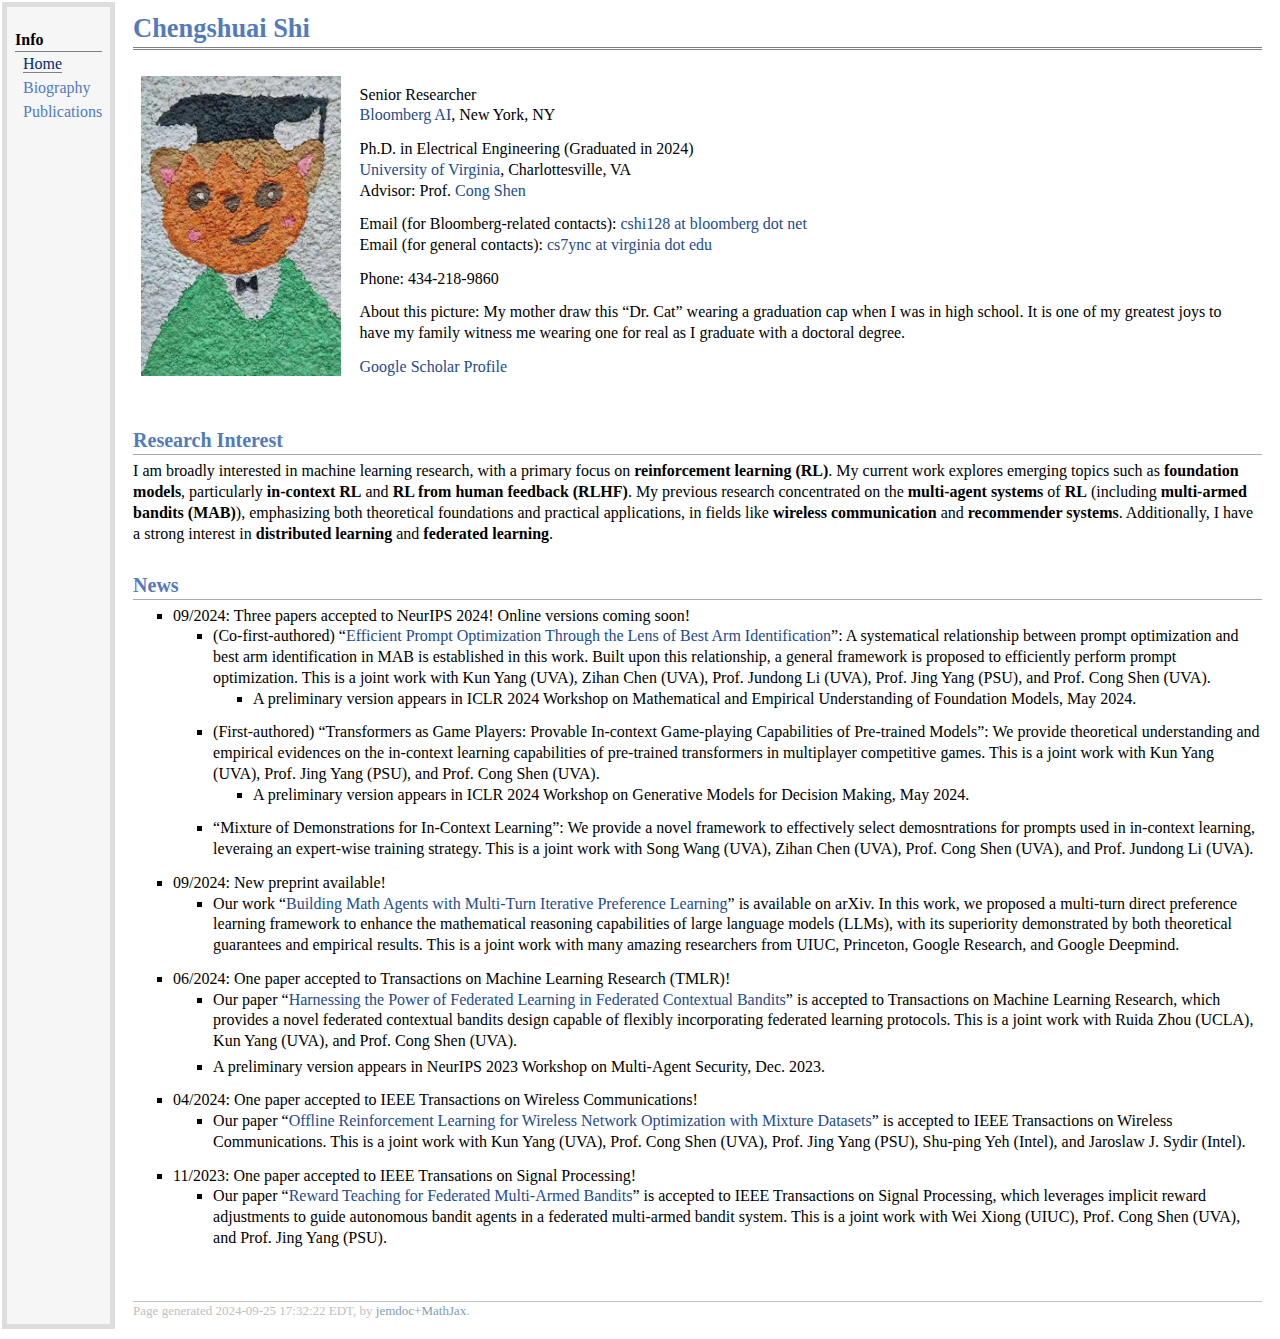
==== index.html @ 18364681 "." ====
<!DOCTYPE html PUBLIC "-//W3C//DTD XHTML 1.1//EN"
  "http://www.w3.org/TR/xhtml11/DTD/xhtml11.dtd">
<html xmlns="http://www.w3.org/1999/xhtml" xml:lang="en">
<head>
<meta name="generator" content="jemdoc, see http://jemdoc.jaboc.net/" />
<meta http-equiv="Content-Type" content="text/html;charset=utf-8" />
<link rel="stylesheet" href="jemdoc.css" type="text/css" />
<title>Chengshuai Shi</title>
</head>
<body>
<table summary="Table for page layout." id="tlayout">
<tr valign="top">
<td id="layout-menu">
<div class="menu-category">Info</div>
<div class="menu-item"><a href="index.html" class="current">Home</a></div>
<div class="menu-item"><a href="bio.html">Biography</a></div>
<div class="menu-item"><a href="pub.html">Publications</a></div>
</td>
<td id="layout-content">
<div id="toptitle">
<h1>Chengshuai Shi</h1>
</div>
<table class="imgtable"><tr><td>
<img src="figs/cat_draw.jpg" alt="picture" width="200px" height="300px" />&nbsp;</td>
<td align="left"><p>Senior Researcher<br />
<a href="https://www.bloomberg.com/company/values/tech-at-bloomberg/artificial-intelligence-ai/" target=&ldquo;blank&rdquo;>Bloomberg AI</a>, New York, NY
</p>
<p>Ph.D. in Electrical Engineering (Graduated in 2024)<br /> 
<a href="https://www.virginia.edu/" target=&ldquo;blank&rdquo;>University of Virginia</a>, Charlottesville, VA<br />
Advisor: Prof. <a href="http://www.ece.virginia.edu/~cs7dt/" target=&ldquo;blank&rdquo;>Cong Shen</a>
</p>
<p>Email (for Bloomberg-related contacts): <a href="mailto:cshi128@bloomberg.net" target=&ldquo;blank&rdquo;>cshi128 at bloomberg dot net</a><br />
Email (for general contacts): <a href="mailto:cs7ync@virginia.edu" target=&ldquo;blank&rdquo;>cs7ync at virginia dot edu</a>
</p>
<p>Phone: 434-218-9860
</p>
<p>About this picture: My mother draw this &ldquo;Dr. Cat&rdquo; wearing a graduation cap when I was in high school. It is one of my greatest joys to have my family witness me wearing one for real as I graduate with a doctoral degree.
</p>
<p><a href="https://scholar.google.com/citations?user=twvDiW8AAAAJ&amp;hl=en" target=&ldquo;blank&rdquo;>Google Scholar Profile</a>
</p>
</td></tr></table>
<h2>Research Interest</h2>
<p>I am broadly interested in machine learning research, with a primary focus on <b>reinforcement learning (RL)</b>. My current work explores emerging topics such as <b>foundation models</b>, particularly <b>in-context RL</b> and <b>RL from human feedback (RLHF)</b>. My previous research concentrated on the <b>multi-agent systems</b> of <b>RL</b> (including <b>multi-armed bandits (MAB)</b>), emphasizing both theoretical foundations and practical applications, in fields like <b>wireless communication</b> and <b>recommender systems</b>. Additionally, I have a strong interest in <b>distributed learning</b> and <b>federated learning</b>.
</p>
<h2>News</h2>
<ul>
<li><p>09/2024: Three papers accepted to NeurIPS 2024! Online versions coming soon!
</p>
<ul>
<li><p>(Co-first-authored) &ldquo;<a href="https://arxiv.org/abs/2402.09723" target=&rdquo;blank&ldquo;>Efficient Prompt Optimization Through the Lens of Best Arm Identification</a>&rdquo;: A systematical relationship between prompt optimization and best arm identification in MAB is established in this work. Built upon this relationship, a general framework is proposed to efficiently perform prompt optimization. This is a joint work with Kun Yang (UVA), Zihan Chen (UVA), Prof. Jundong Li (UVA), Prof. Jing Yang (PSU), and Prof. Cong Shen (UVA).
</p>
<ul>
<li><p>A preliminary version appears in ICLR 2024 Workshop on Mathematical and Empirical Understanding of Foundation Models, May 2024.
</p>
</li></ul>
</li>
<li><p>(First-authored) &ldquo;Transformers as Game Players: Provable In-context Game-playing Capabilities of Pre-trained Models&rdquo;: We provide theoretical understanding and empirical evidences on the in-context learning capabilities of pre-trained transformers in multiplayer competitive games. This is a joint work with Kun Yang (UVA), Prof. Jing Yang (PSU), and Prof. Cong Shen (UVA).
</p>
<ul>
<li><p>A preliminary version appears in ICLR 2024 Workshop on Generative Models for Decision Making, May 2024.
</p>
</li></ul>
</li>
<li><p>&ldquo;Mixture of Demonstrations for In-Context Learning&rdquo;: We provide a novel framework to effectively select demosntrations for prompts used in in-context learning, leveraing an expert-wise training strategy. This is a joint work with Song Wang (UVA), Zihan Chen (UVA), Prof. Cong Shen (UVA), and Prof. Jundong Li (UVA).
</p>
</li>
</ul>

</li>
</ul>
<ul>
<li><p>09/2024: New preprint available!
</p>
<ul>
<li><p>Our work &ldquo;<a href="https://arxiv.org/abs/2409.02392" target=&rdquo;blank&ldquo;>Building Math Agents with Multi-Turn Iterative Preference Learning</a>&rdquo; is available on arXiv. In this work, we proposed a multi-turn direct preference learning framework to enhance the mathematical reasoning capabilities of large language models (LLMs), with its superiority demonstrated by both theoretical guarantees and empirical results. This is a joint work with many amazing researchers from UIUC, Princeton, Google Research, and Google Deepmind.
</p>
</li>
</ul>

</li>
</ul>
<ul>
<li><p>06/2024: One paper accepted to Transactions on Machine Learning Research (TMLR)!
</p>
<ul>
<li><p>Our paper &ldquo;<a href="https://arxiv.org/abs/2312.16341" target=&rdquo;blank&ldquo;>Harnessing the Power of Federated Learning in Federated Contextual Bandits</a>&rdquo; is accepted to Transactions on Machine Learning Research, which provides a novel federated contextual bandits design capable of flexibly incorporating federated learning protocols. This is a joint work with Ruida Zhou (UCLA), Kun Yang (UVA), and Prof. Cong Shen (UVA).
</p>
</li>
<li><p>A preliminary version appears in NeurIPS 2023 Workshop on Multi-Agent Security, Dec. 2023.
</p>
</li>
</ul>

</li>
</ul>
<ul>
<li><p>04/2024: One paper accepted to IEEE Transactions on Wireless Communications!
</p>
<ul>
<li><p>Our paper &ldquo;<a href="https://ieeexplore.ieee.org/document/10529190" target=&rdquo;blank&ldquo;>Offline Reinforcement Learning for Wireless Network Optimization with Mixture Datasets</a>&rdquo; is accepted to IEEE Transactions on Wireless Communications. This is a joint work with Kun Yang (UVA), Prof. Cong Shen (UVA), Prof. Jing Yang (PSU), Shu-ping Yeh (Intel), and Jaroslaw J. Sydir (Intel).
</p>
</li>
</ul>

</li>
</ul>
<ul>
<li><p>11/2023: One paper accepted to IEEE Transations on Signal Processing!
</p>
<ul>
<li><p>Our paper &ldquo;<a href="https://arxiv.org/abs/2305.02441" target=&rdquo;blank&ldquo;>Reward Teaching for Federated Multi-Armed Bandits</a>&rdquo; is accepted to IEEE Transactions on Signal Processing, which leverages implicit reward adjustments to guide autonomous bandit agents in a federated multi-armed bandit system. This is a joint work with Wei Xiong (UIUC), Prof. Cong Shen (UVA), and Prof. Jing Yang (PSU).
</p>
</li>
</ul>

</li>
</ul>
<div id="footer">
<div id="footer-text">
Page generated 2024-09-25 17:32:22 EDT, by <a href="https://github.com/wsshin/jemdoc_mathjax" target="blank">jemdoc+MathJax</a>.
</div>
</div>
</td>
</tr>
</table>
</body>
</html>
---- jemdoc.css ----
/* Default css file for jemdoc. */

table#tlayout {
    border: none;
    border-collapse: separate;
    background: white;
}

body {
	background: white;
	font-family: Georgia, serif;
	padding-bottom: 8px;
	margin: 0;
}

#layout-menu {
	background: #f6f6f6;
	border: 5px solid #dddddd;
	padding-top: 0.5em;
	padding-left: 8px;
	padding-right: 8px;
	font-size: 1.0em;
	width: auto;
	white-space: nowrap;
    text-align: left;
    vertical-align: top;
}

#layout-menu td {
	background: #f4f4f4;
    vertical-align: top;
}

#layout-content {
	padding-top: 0.0em;
	padding-left: 1.0em;
	padding-right: 1.0em;
    border: none;
    background: white;
    text-align: left;
    vertical-align: top;
}

#layout-menu a {
	line-height: 1.5em;
	margin-left: 0.5em;
}

tt {
    background: #ffffdd;
}

pre, tt {
	font-size: 90%;
	font-family: monaco, monospace;
}

a, a > tt {
	color: #224b8d;
	text-decoration: none;
}

a:hover {
	border-bottom: 1px gray dotted;
}

#layout-menu a.current:link, #layout-menu a.current:visited {
	color: #022b6d;
	border-bottom: 1px gray solid;
}
#layout-menu a:link, #layout-menu a:visited, #layout-menu a:hover {
	color: #527bbd;
	text-decoration: none;
}
#layout-menu a:hover {
	text-decoration: none;
}

div.menu-category {
	border-bottom: 1px solid gray;
	margin-top: 0.8em;
	padding-top: 0.2em;
	padding-bottom: 0.1em;
	font-weight: bold;
}

div.menu-item {
	padding-left: 16px;
	text-indent: -16px;
}

div#toptitle {
	padding-bottom: 0.2em;
	margin-bottom: 1.5em;
	border-bottom: 3px double gray;
}

/* Reduce space if we begin the page with a title. */
div#toptitle + h2, div#toptitle + h3 {
	margin-top: -0.7em;
}

div#subtitle {
	margin-top: 0.0em;
	margin-bottom: 0.0em;
	padding-top: 0em;
	padding-bottom: 0.1em;
}

em {
	font-style: italic;
}

strong {
	font-weight: bold;
}


h1, h2, h3 {
	color: #527bbd;
	margin-top: 0.7em;
	margin-bottom: 0.3em;
	padding-bottom: 0.2em;
	line-height: 1.0;
	padding-top: 0.5em;
	border-bottom: 1px solid #aaaaaa;
}

h1 {
	font-size: 165%;
}

h2 {
	padding-top: 0.8em;
	font-size: 125%;
}

h2 + h3 {
    padding-top: 0.2em;
}

h3 {
	font-size: 110%;
	border-bottom: none;
}

p {
	margin-top: 0.0em;
	margin-bottom: 0.8em;
	padding: 0;
	line-height: 1.3;
}

pre {
	padding: 0;
	margin: 0;
}

div#footer {
	font-size: small;
	border-top: 1px solid #c0c0c0;
	padding-top: 0.1em;
	margin-top: 4.0em;
	color: #c0c0c0;
}

div#footer a {
	color: #80a0b0;
}

div#footer-text {
	float: left;
	padding-bottom: 8px;
}

ul, ol, dl {
	margin-top: 0.2em;
	padding-top: 0;
	margin-bottom: 0.8em;
}

dt {
	margin-top: 0.5em;
	margin-bottom: 0;
}

dl {
	margin-left: 20px;
}

dd {
	color: #222222;
}

dd > *:first-child {
	margin-top: 0;
}

ul {
	list-style-position: outside;
	list-style-type: square;
}

p + ul, p + ol {
	margin-top: -0.5em;
}

li ul, li ol {
	margin-top: -0.3em;
}

ol {
	list-style-position: outside;
	list-style-type: decimal;
}

li p, dd p {
	margin-bottom: 0.3em;
}


ol ol {
	list-style-type: lower-alpha;
}

ol ol ol {
	list-style-type: lower-roman;
}

p + div.codeblock {
	margin-top: -0.6em;
}

div.codeblock, div.infoblock {
	margin-right: 0%;
	margin-top: 1.2em;
	margin-bottom: 1.3em;
}

div.blocktitle {
	font-weight: bold;
	color: #cd7b62;
	margin-top: 1.2em;
	margin-bottom: 0.1em;
}

div.blockcontent {
	border: 1px solid silver;
	padding: 0.3em 0.5em;
}

div.infoblock > div.blockcontent {
	background: #ffffee;
}

div.blockcontent p + ul, div.blockcontent p + ol {
	margin-top: 0.4em;
}

div.infoblock p {
	margin-bottom: 0em;
}

div.infoblock li p, div.infoblock dd p {
	margin-bottom: 0.5em;
}

div.infoblock p + p {
	margin-top: 0.8em;
}

div.codeblock > div.blockcontent {
	background: #f6f6f6;
}

span.pycommand {
	color: #000070;
}

span.statement {
	color: #008800;
}
span.builtin {
	color: #000088;
}
span.special {
	color: #990000;
}
span.operator {
	color: #880000;
}
span.error {
	color: #aa0000;
}
span.comment, span.comment > *, span.string, span.string > * {
	color: #606060;
}

@media print {
	#layout-menu { display: none; }
}

#fwtitle {
	margin: 2px;
}

#fwtitle #toptitle {
	padding-left: 0.5em;
	margin-bottom: 0.5em;
}

#layout-content h1:first-child, #layout-content h2:first-child, #layout-content h3:first-child {
	margin-top: -0.7em;
}

div#toptitle h1, #layout-content div#toptitle h1 {
	margin-bottom: 0.0em;
	padding-bottom: 0.1em;
	padding-top: 0;
	margin-top: 0.5em;
	border-bottom: none;
}

img.eq {
	padding: 0;
	padding-left: 0.1em;
	padding-right: 0.1em;
	margin: 0;
}

img.eqwl {
	padding-left: 2em;
	padding-top: 0.6em;
	padding-bottom: 0.2em;
	margin: 0;
}

table {
    border: 2px solid black;
    border-collapse: collapse;
}

td {
    padding: 2px;
    padding-left: 0.5em;
    padding-right: 0.5em;
    text-align: center;
    border: 1px solid gray;
}

table + table {
    margin-top: 1em;
}

tr.heading {
    font-weight: bold;
    border-bottom: 2px solid black;
}

img {
    border: none;
}

table.imgtable, table.imgtable td {
    border: none;
    text-align: left;
}
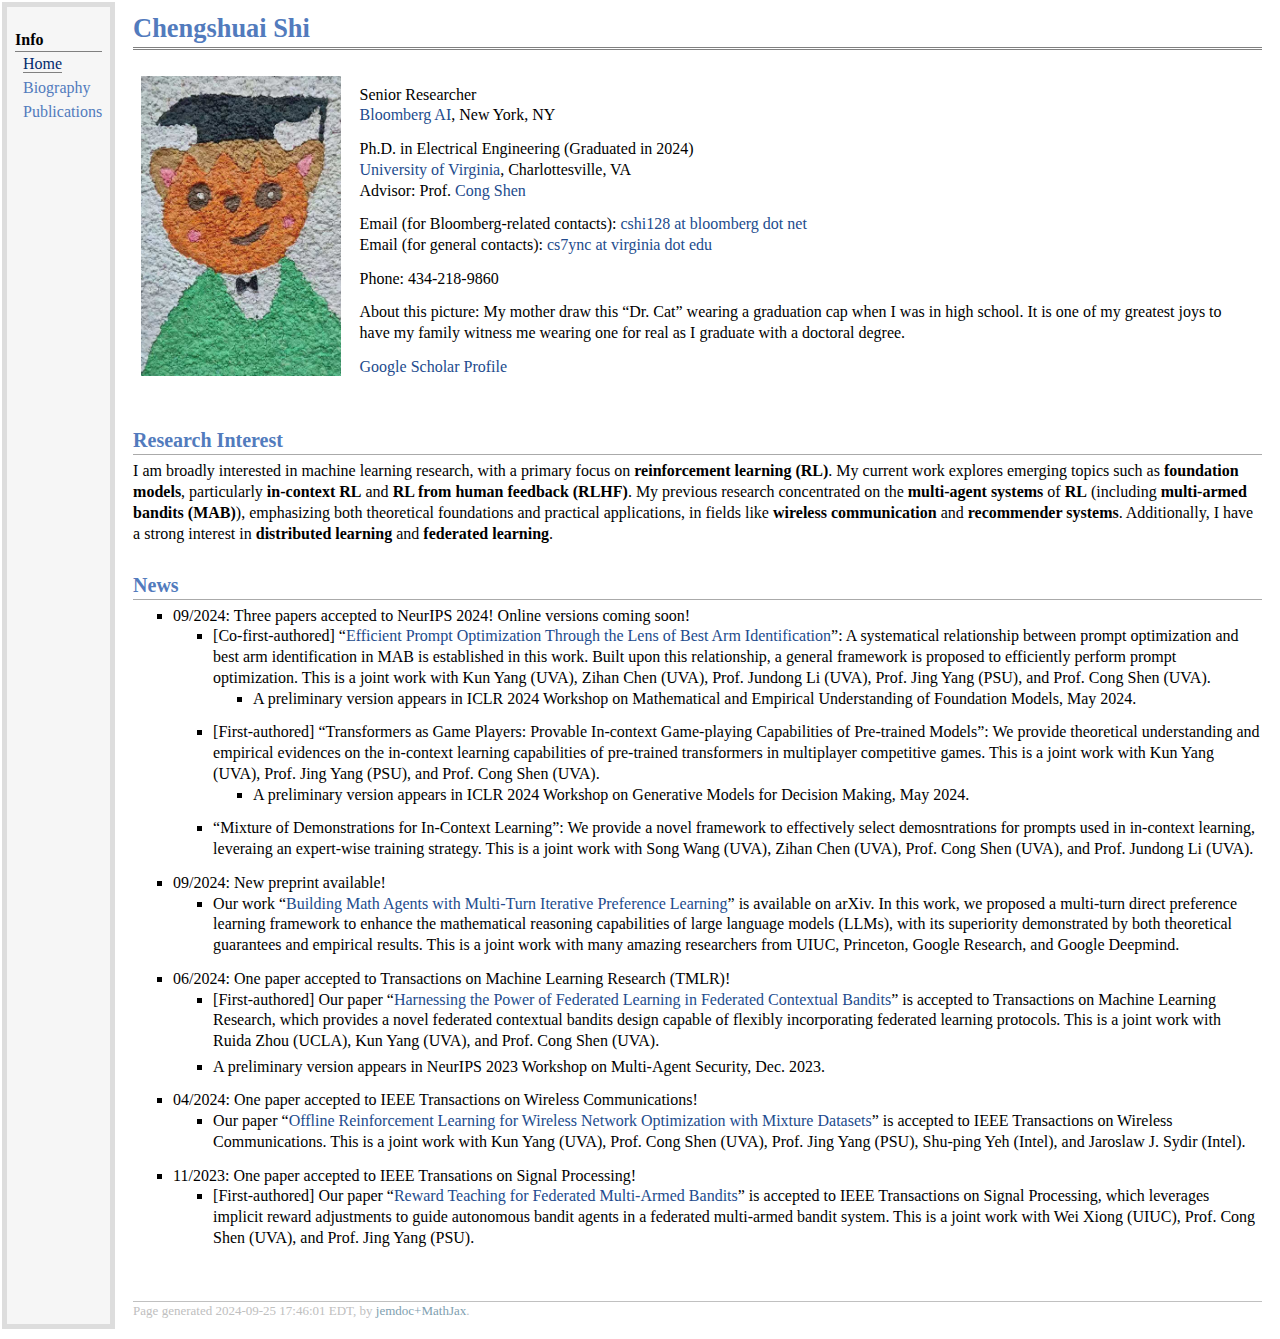
==== commit 945dc2d2: "." ====
--- a/index.html
+++ b/index.html
@@ -47,14 +47,14 @@
 <li><p>09/2024: Three papers accepted to NeurIPS 2024! Online versions coming soon!
 </p>
 <ul>
-<li><p>(Co-first-authored) &ldquo;<a href="https://arxiv.org/abs/2402.09723" target=&rdquo;blank&ldquo;>Efficient Prompt Optimization Through the Lens of Best Arm Identification</a>&rdquo;: A systematical relationship between prompt optimization and best arm identification in MAB is established in this work. Built upon this relationship, a general framework is proposed to efficiently perform prompt optimization. This is a joint work with Kun Yang (UVA), Zihan Chen (UVA), Prof. Jundong Li (UVA), Prof. Jing Yang (PSU), and Prof. Cong Shen (UVA).
+<li><p>[Co-first-authored] &ldquo;<a href="https://arxiv.org/abs/2402.09723" target=&rdquo;blank&ldquo;>Efficient Prompt Optimization Through the Lens of Best Arm Identification</a>&rdquo;: A systematical relationship between prompt optimization and best arm identification in MAB is established in this work. Built upon this relationship, a general framework is proposed to efficiently perform prompt optimization. This is a joint work with Kun Yang (UVA), Zihan Chen (UVA), Prof. Jundong Li (UVA), Prof. Jing Yang (PSU), and Prof. Cong Shen (UVA).
 </p>
 <ul>
 <li><p>A preliminary version appears in ICLR 2024 Workshop on Mathematical and Empirical Understanding of Foundation Models, May 2024.
 </p>
 </li></ul>
 </li>
-<li><p>(First-authored) &ldquo;Transformers as Game Players: Provable In-context Game-playing Capabilities of Pre-trained Models&rdquo;: We provide theoretical understanding and empirical evidences on the in-context learning capabilities of pre-trained transformers in multiplayer competitive games. This is a joint work with Kun Yang (UVA), Prof. Jing Yang (PSU), and Prof. Cong Shen (UVA).
+<li><p>[First-authored] &ldquo;Transformers as Game Players: Provable In-context Game-playing Capabilities of Pre-trained Models&rdquo;: We provide theoretical understanding and empirical evidences on the in-context learning capabilities of pre-trained transformers in multiplayer competitive games. This is a joint work with Kun Yang (UVA), Prof. Jing Yang (PSU), and Prof. Cong Shen (UVA).
 </p>
 <ul>
 <li><p>A preliminary version appears in ICLR 2024 Workshop on Generative Models for Decision Making, May 2024.
@@ -83,7 +83,7 @@
 <li><p>06/2024: One paper accepted to Transactions on Machine Learning Research (TMLR)!
 </p>
 <ul>
-<li><p>Our paper &ldquo;<a href="https://arxiv.org/abs/2312.16341" target=&rdquo;blank&ldquo;>Harnessing the Power of Federated Learning in Federated Contextual Bandits</a>&rdquo; is accepted to Transactions on Machine Learning Research, which provides a novel federated contextual bandits design capable of flexibly incorporating federated learning protocols. This is a joint work with Ruida Zhou (UCLA), Kun Yang (UVA), and Prof. Cong Shen (UVA).
+<li><p>[First-authored] Our paper &ldquo;<a href="https://arxiv.org/abs/2312.16341" target=&rdquo;blank&ldquo;>Harnessing the Power of Federated Learning in Federated Contextual Bandits</a>&rdquo; is accepted to Transactions on Machine Learning Research, which provides a novel federated contextual bandits design capable of flexibly incorporating federated learning protocols. This is a joint work with Ruida Zhou (UCLA), Kun Yang (UVA), and Prof. Cong Shen (UVA).
 </p>
 </li>
 <li><p>A preliminary version appears in NeurIPS 2023 Workshop on Multi-Agent Security, Dec. 2023.
@@ -108,7 +108,7 @@
 <li><p>11/2023: One paper accepted to IEEE Transations on Signal Processing!
 </p>
 <ul>
-<li><p>Our paper &ldquo;<a href="https://arxiv.org/abs/2305.02441" target=&rdquo;blank&ldquo;>Reward Teaching for Federated Multi-Armed Bandits</a>&rdquo; is accepted to IEEE Transactions on Signal Processing, which leverages implicit reward adjustments to guide autonomous bandit agents in a federated multi-armed bandit system. This is a joint work with Wei Xiong (UIUC), Prof. Cong Shen (UVA), and Prof. Jing Yang (PSU).
+<li><p>[First-authored] Our paper &ldquo;<a href="https://arxiv.org/abs/2305.02441" target=&rdquo;blank&ldquo;>Reward Teaching for Federated Multi-Armed Bandits</a>&rdquo; is accepted to IEEE Transactions on Signal Processing, which leverages implicit reward adjustments to guide autonomous bandit agents in a federated multi-armed bandit system. This is a joint work with Wei Xiong (UIUC), Prof. Cong Shen (UVA), and Prof. Jing Yang (PSU).
 </p>
 </li>
 </ul>
@@ -117,7 +117,7 @@
 </ul>
 <div id="footer">
 <div id="footer-text">
-Page generated 2024-09-25 17:32:22 EDT, by <a href="https://github.com/wsshin/jemdoc_mathjax" target="blank">jemdoc+MathJax</a>.
+Page generated 2024-09-25 17:46:01 EDT, by <a href="https://github.com/wsshin/jemdoc_mathjax" target="blank">jemdoc+MathJax</a>.
 </div>
 </div>
 </td>
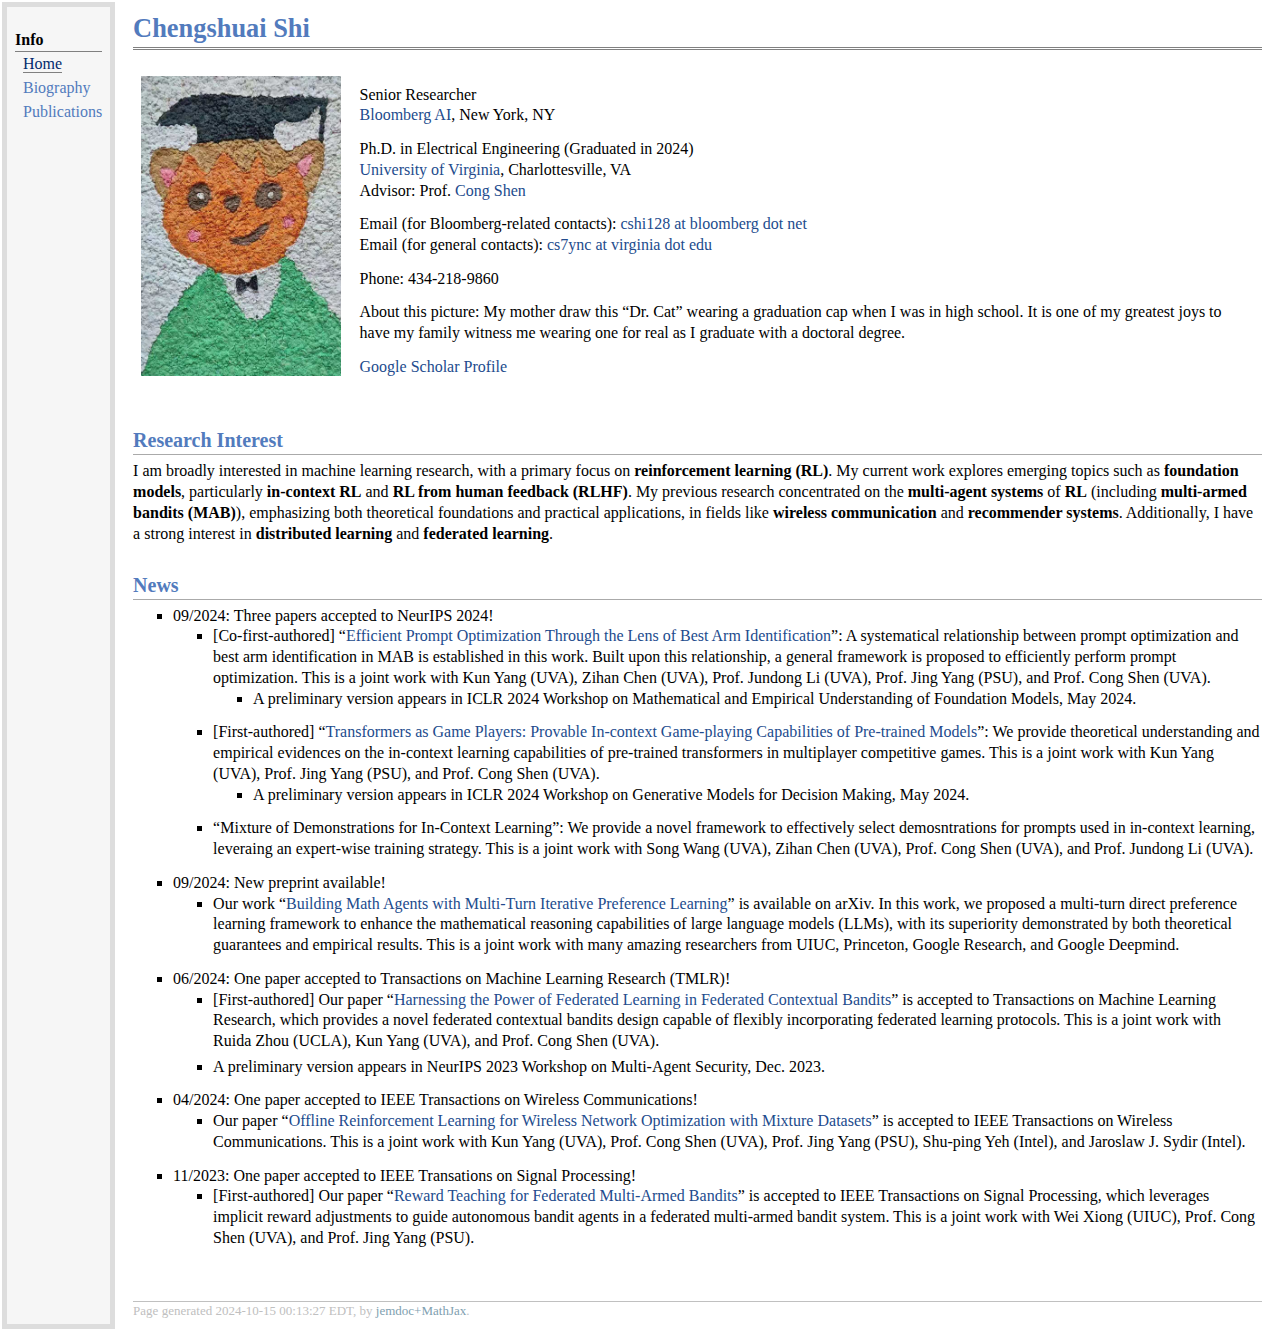
==== commit 5e867e3f: "." ====
--- a/index.html
+++ b/index.html
@@ -44,7 +44,7 @@
 </p>
 <h2>News</h2>
 <ul>
-<li><p>09/2024: Three papers accepted to NeurIPS 2024! Online versions coming soon!
+<li><p>09/2024: Three papers accepted to NeurIPS 2024!
 </p>
 <ul>
 <li><p>[Co-first-authored] &ldquo;<a href="https://arxiv.org/abs/2402.09723" target=&rdquo;blank&ldquo;>Efficient Prompt Optimization Through the Lens of Best Arm Identification</a>&rdquo;: A systematical relationship between prompt optimization and best arm identification in MAB is established in this work. Built upon this relationship, a general framework is proposed to efficiently perform prompt optimization. This is a joint work with Kun Yang (UVA), Zihan Chen (UVA), Prof. Jundong Li (UVA), Prof. Jing Yang (PSU), and Prof. Cong Shen (UVA).
@@ -54,7 +54,7 @@
 </p>
 </li></ul>
 </li>
-<li><p>[First-authored] &ldquo;Transformers as Game Players: Provable In-context Game-playing Capabilities of Pre-trained Models&rdquo;: We provide theoretical understanding and empirical evidences on the in-context learning capabilities of pre-trained transformers in multiplayer competitive games. This is a joint work with Kun Yang (UVA), Prof. Jing Yang (PSU), and Prof. Cong Shen (UVA).
+<li><p>[First-authored] &ldquo;<a href="https://arxiv.org/abs/2410.09701" target=&rdquo;blank&ldquo;>Transformers as Game Players: Provable In-context Game-playing Capabilities of Pre-trained Models</a>&rdquo;: We provide theoretical understanding and empirical evidences on the in-context learning capabilities of pre-trained transformers in multiplayer competitive games. This is a joint work with Kun Yang (UVA), Prof. Jing Yang (PSU), and Prof. Cong Shen (UVA).
 </p>
 <ul>
 <li><p>A preliminary version appears in ICLR 2024 Workshop on Generative Models for Decision Making, May 2024.
@@ -117,7 +117,7 @@
 </ul>
 <div id="footer">
 <div id="footer-text">
-Page generated 2024-09-25 17:46:01 EDT, by <a href="https://github.com/wsshin/jemdoc_mathjax" target="blank">jemdoc+MathJax</a>.
+Page generated 2024-10-15 00:13:27 EDT, by <a href="https://github.com/wsshin/jemdoc_mathjax" target="blank">jemdoc+MathJax</a>.
 </div>
 </div>
 </td>
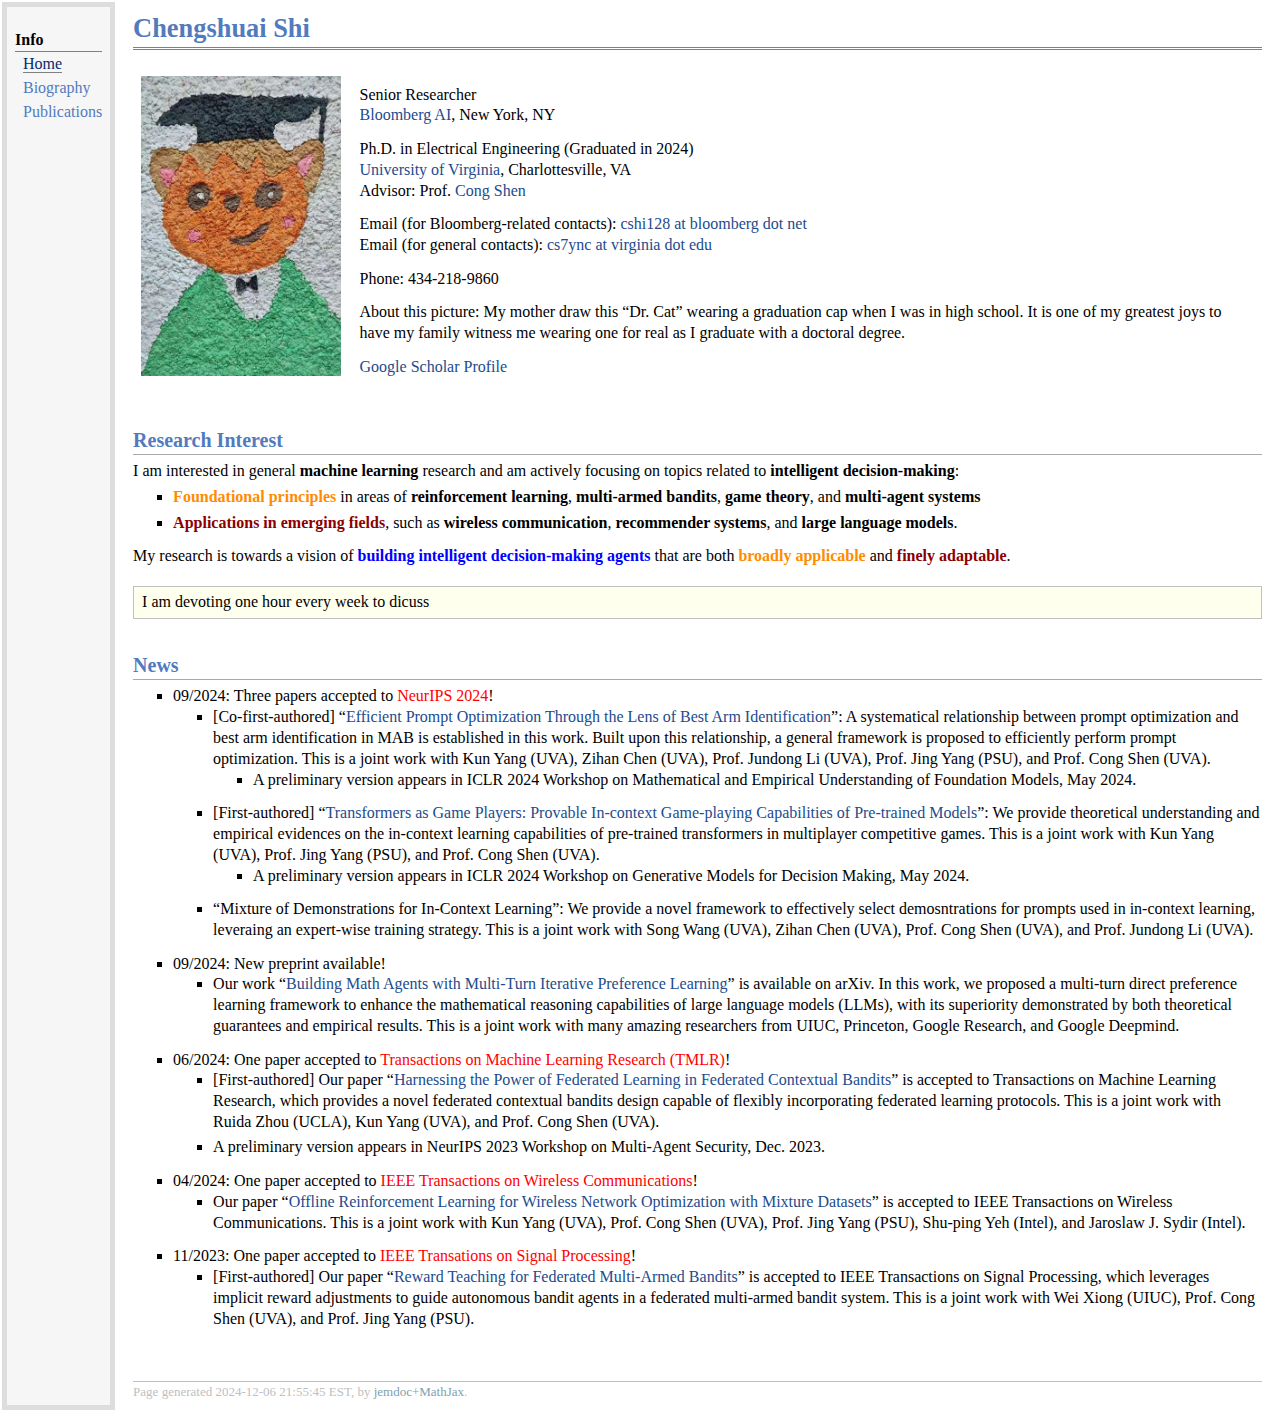
==== commit f80042e3: "12.2024" ====
--- a/index.html
+++ b/index.html
@@ -40,11 +40,26 @@
 </p>
 </td></tr></table>
 <h2>Research Interest</h2>
-<p>I am broadly interested in machine learning research, with a primary focus on <b>reinforcement learning (RL)</b>. My current work explores emerging topics such as <b>foundation models</b>, particularly <b>in-context RL</b> and <b>RL from human feedback (RLHF)</b>. My previous research concentrated on the <b>multi-agent systems</b> of <b>RL</b> (including <b>multi-armed bandits (MAB)</b>), emphasizing both theoretical foundations and practical applications, in fields like <b>wireless communication</b> and <b>recommender systems</b>. Additionally, I have a strong interest in <b>distributed learning</b> and <b>federated learning</b>.
+<p>I am interested in general <b>machine learning</b> research and am actively focusing on topics related to <b>intelligent decision-making</b>:
 </p>
+<ul>
+<li><p><b><font color="DarkOrange">Foundational principles</font></b> in areas of <b>reinforcement learning</b>, <b>multi-armed bandits</b>, <b>game theory</b>, and <b>multi-agent systems</b>
+</p>
+</li>
+<li><p><b><font color="DarkRed">Applications in emerging fields</font></b>, such as <b>wireless communication</b>, <b>recommender systems</b>, and <b>large language models</b>. 
+</p>
+</li>
+</ul>
+<p>My research is towards a vision of <b><font color="Blue">building intelligent decision-making agents</font></b> that are both <b><font color="DarkOrange">broadly applicable</font></b> and <b><font color="DarkRed">finely adaptable</font></b>.
+</p>
+<div class="infoblock">
+<div class="blockcontent">
+<p>I am devoting one hour every week to dicuss
+</p>
+</div></div>
 <h2>News</h2>
 <ul>
-<li><p>09/2024: Three papers accepted to NeurIPS 2024!
+<li><p>09/2024: Three papers accepted to <font color="Red">NeurIPS 2024</font>!
 </p>
 <ul>
 <li><p>[Co-first-authored] &ldquo;<a href="https://arxiv.org/abs/2402.09723" target=&rdquo;blank&ldquo;>Efficient Prompt Optimization Through the Lens of Best Arm Identification</a>&rdquo;: A systematical relationship between prompt optimization and best arm identification in MAB is established in this work. Built upon this relationship, a general framework is proposed to efficiently perform prompt optimization. This is a joint work with Kun Yang (UVA), Zihan Chen (UVA), Prof. Jundong Li (UVA), Prof. Jing Yang (PSU), and Prof. Cong Shen (UVA).
@@ -80,7 +95,7 @@
 </li>
 </ul>
 <ul>
-<li><p>06/2024: One paper accepted to Transactions on Machine Learning Research (TMLR)!
+<li><p>06/2024: One paper accepted to <font color="Red">Transactions on Machine Learning Research (TMLR)</font>!
 </p>
 <ul>
 <li><p>[First-authored] Our paper &ldquo;<a href="https://arxiv.org/abs/2312.16341" target=&rdquo;blank&ldquo;>Harnessing the Power of Federated Learning in Federated Contextual Bandits</a>&rdquo; is accepted to Transactions on Machine Learning Research, which provides a novel federated contextual bandits design capable of flexibly incorporating federated learning protocols. This is a joint work with Ruida Zhou (UCLA), Kun Yang (UVA), and Prof. Cong Shen (UVA).
@@ -94,7 +109,7 @@
 </li>
 </ul>
 <ul>
-<li><p>04/2024: One paper accepted to IEEE Transactions on Wireless Communications!
+<li><p>04/2024: One paper accepted to <font color="Red">IEEE Transactions on Wireless Communications</font>!
 </p>
 <ul>
 <li><p>Our paper &ldquo;<a href="https://ieeexplore.ieee.org/document/10529190" target=&rdquo;blank&ldquo;>Offline Reinforcement Learning for Wireless Network Optimization with Mixture Datasets</a>&rdquo; is accepted to IEEE Transactions on Wireless Communications. This is a joint work with Kun Yang (UVA), Prof. Cong Shen (UVA), Prof. Jing Yang (PSU), Shu-ping Yeh (Intel), and Jaroslaw J. Sydir (Intel).
@@ -105,7 +120,7 @@
 </li>
 </ul>
 <ul>
-<li><p>11/2023: One paper accepted to IEEE Transations on Signal Processing!
+<li><p>11/2023: One paper accepted to <font color="Red">IEEE Transations on Signal Processing</font>!
 </p>
 <ul>
 <li><p>[First-authored] Our paper &ldquo;<a href="https://arxiv.org/abs/2305.02441" target=&rdquo;blank&ldquo;>Reward Teaching for Federated Multi-Armed Bandits</a>&rdquo; is accepted to IEEE Transactions on Signal Processing, which leverages implicit reward adjustments to guide autonomous bandit agents in a federated multi-armed bandit system. This is a joint work with Wei Xiong (UIUC), Prof. Cong Shen (UVA), and Prof. Jing Yang (PSU).
@@ -117,7 +132,7 @@
 </ul>
 <div id="footer">
 <div id="footer-text">
-Page generated 2024-10-15 00:13:27 EDT, by <a href="https://github.com/wsshin/jemdoc_mathjax" target="blank">jemdoc+MathJax</a>.
+Page generated 2024-12-06 21:55:45 EST, by <a href="https://github.com/wsshin/jemdoc_mathjax" target="blank">jemdoc+MathJax</a>.
 </div>
 </div>
 </td>
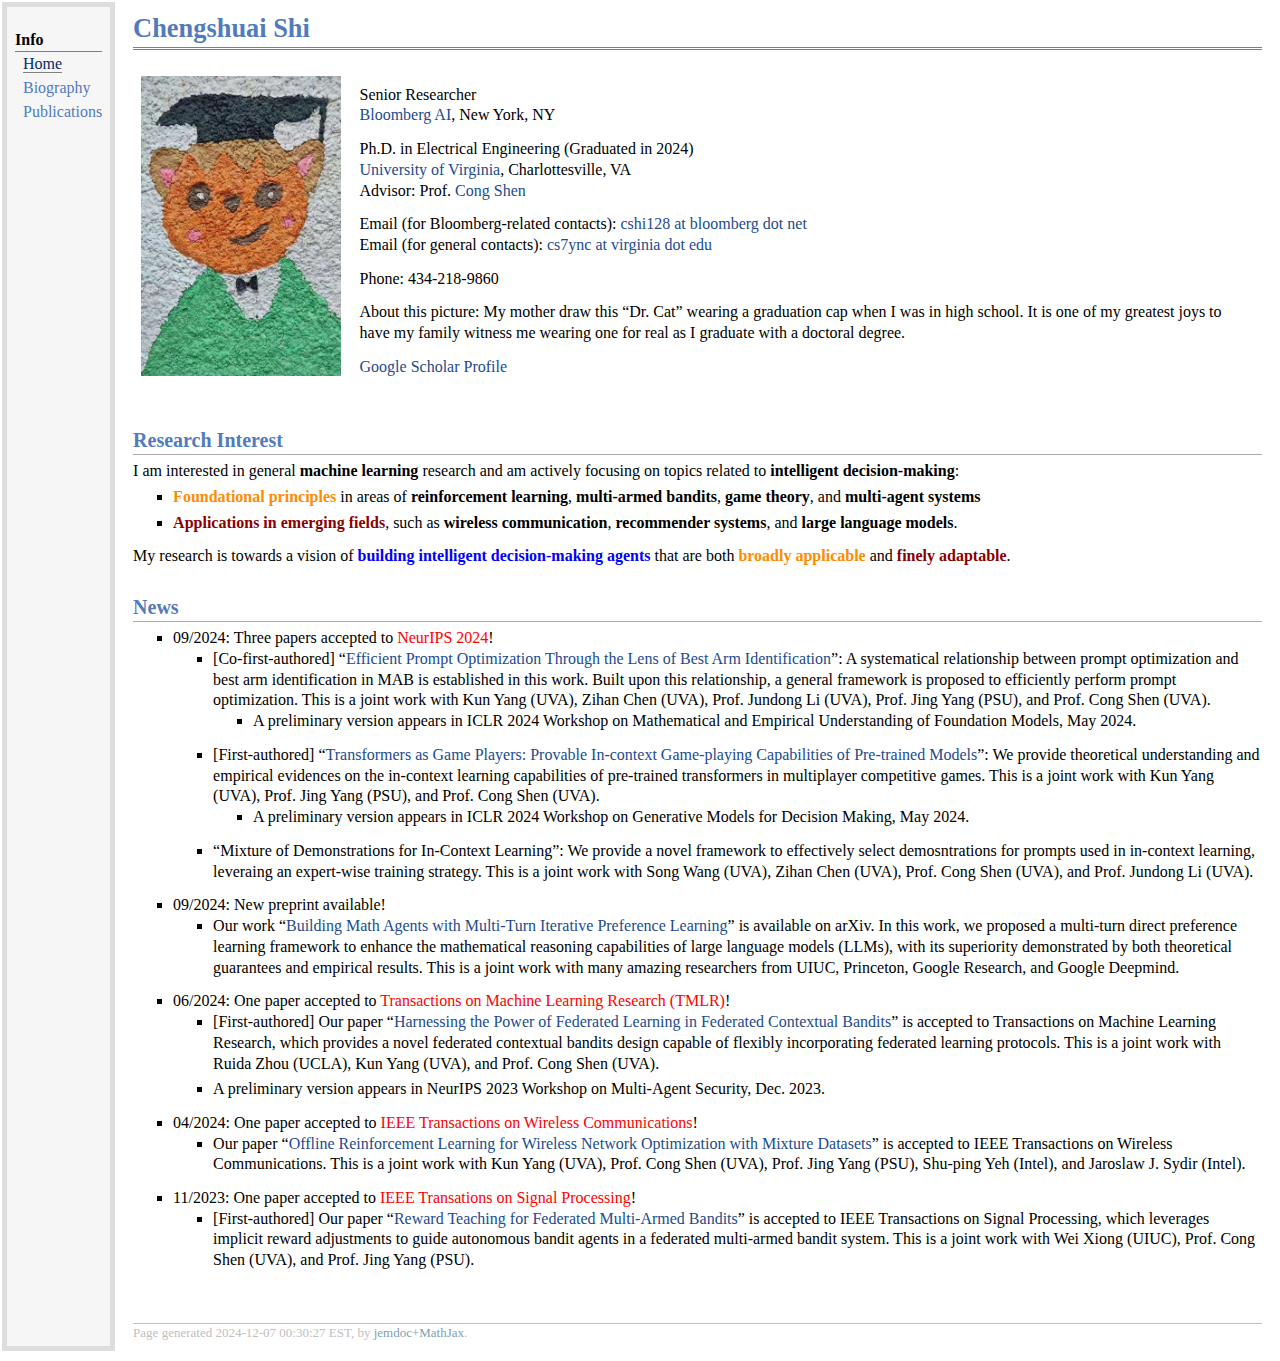
==== commit 2e9754a1: "." ====
--- a/index.html
+++ b/index.html
@@ -52,11 +52,6 @@
 </ul>
 <p>My research is towards a vision of <b><font color="Blue">building intelligent decision-making agents</font></b> that are both <b><font color="DarkOrange">broadly applicable</font></b> and <b><font color="DarkRed">finely adaptable</font></b>.
 </p>
-<div class="infoblock">
-<div class="blockcontent">
-<p>I am devoting one hour every week to dicuss
-</p>
-</div></div>
 <h2>News</h2>
 <ul>
 <li><p>09/2024: Three papers accepted to <font color="Red">NeurIPS 2024</font>!
@@ -132,7 +127,7 @@
 </ul>
 <div id="footer">
 <div id="footer-text">
-Page generated 2024-12-06 21:55:45 EST, by <a href="https://github.com/wsshin/jemdoc_mathjax" target="blank">jemdoc+MathJax</a>.
+Page generated 2024-12-07 00:30:27 EST, by <a href="https://github.com/wsshin/jemdoc_mathjax" target="blank">jemdoc+MathJax</a>.
 </div>
 </div>
 </td>
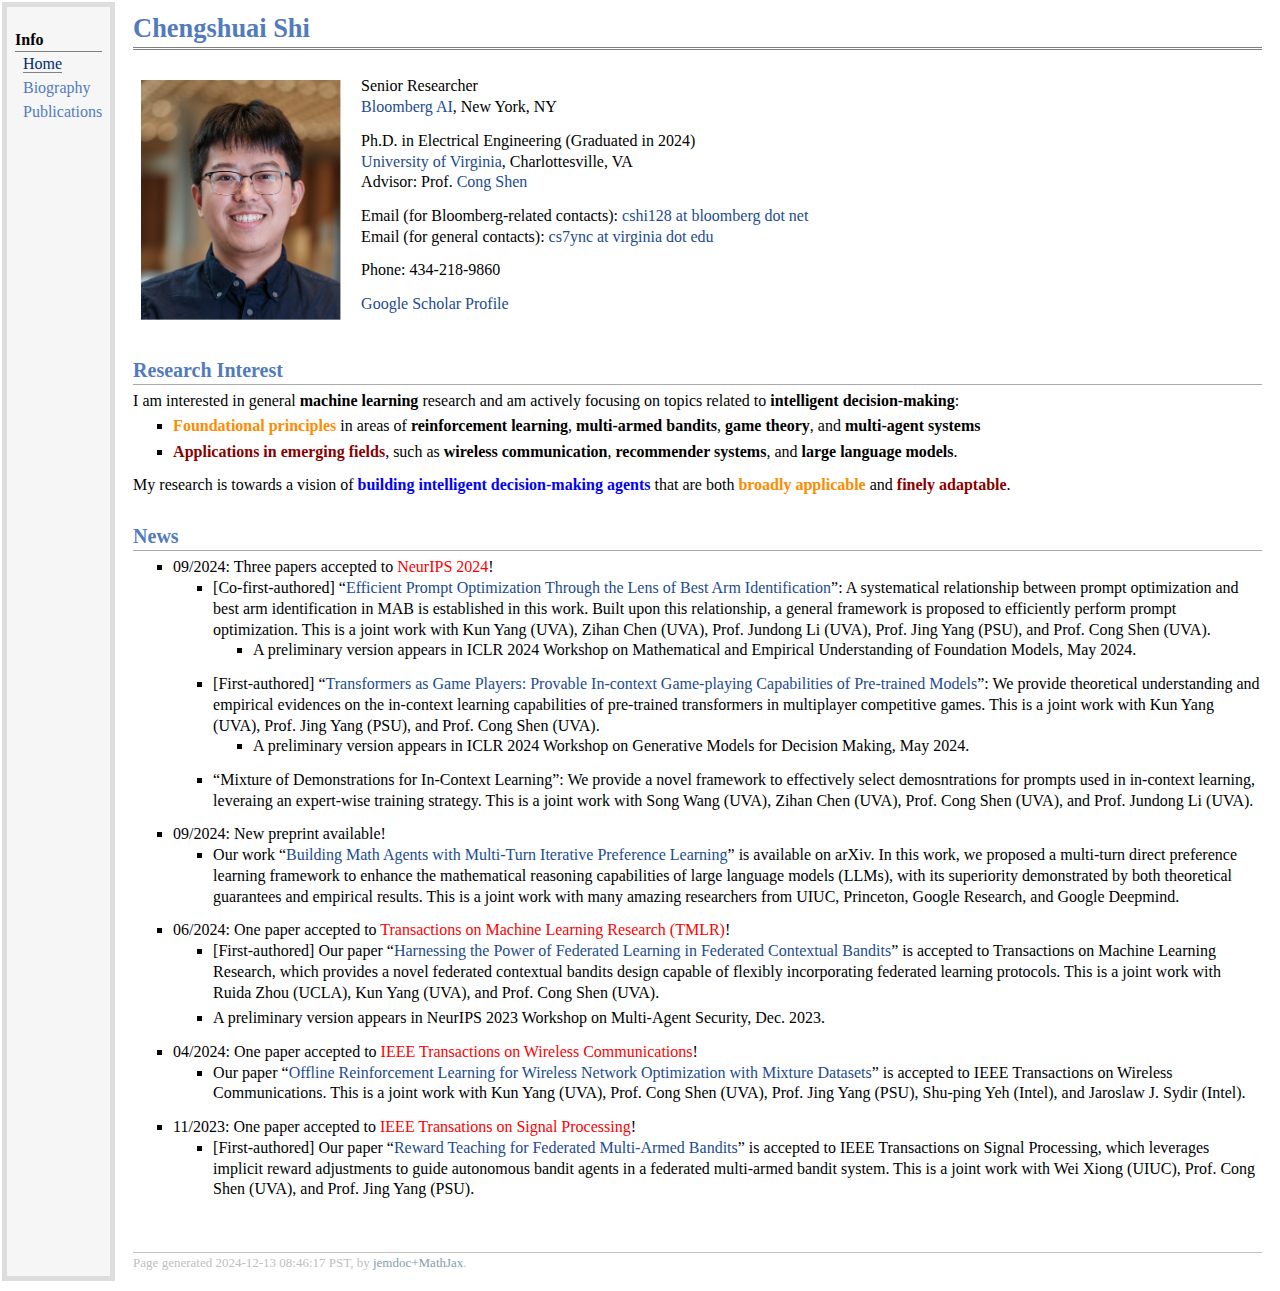
==== commit 6d40f363: "." ====
--- a/index.html
+++ b/index.html
@@ -21,7 +21,7 @@
 <h1>Chengshuai Shi</h1>
 </div>
 <table class="imgtable"><tr><td>
-<img src="figs/cat_draw.jpg" alt="picture" width="200px" height="300px" />&nbsp;</td>
+<img src="figs/bb.png" alt="picture" width="200px" height="240px" />&nbsp;</td>
 <td align="left"><p>Senior Researcher<br />
 <a href="https://www.bloomberg.com/company/values/tech-at-bloomberg/artificial-intelligence-ai/" target=&ldquo;blank&rdquo;>Bloomberg AI</a>, New York, NY
 </p>
@@ -33,8 +33,6 @@
 Email (for general contacts): <a href="mailto:cs7ync@virginia.edu" target=&ldquo;blank&rdquo;>cs7ync at virginia dot edu</a>
 </p>
 <p>Phone: 434-218-9860
-</p>
-<p>About this picture: My mother draw this &ldquo;Dr. Cat&rdquo; wearing a graduation cap when I was in high school. It is one of my greatest joys to have my family witness me wearing one for real as I graduate with a doctoral degree.
 </p>
 <p><a href="https://scholar.google.com/citations?user=twvDiW8AAAAJ&amp;hl=en" target=&ldquo;blank&rdquo;>Google Scholar Profile</a>
 </p>
@@ -127,7 +125,7 @@
 </ul>
 <div id="footer">
 <div id="footer-text">
-Page generated 2024-12-07 00:30:27 EST, by <a href="https://github.com/wsshin/jemdoc_mathjax" target="blank">jemdoc+MathJax</a>.
+Page generated 2024-12-13 08:46:17 PST, by <a href="https://github.com/wsshin/jemdoc_mathjax" target="blank">jemdoc+MathJax</a>.
 </div>
 </div>
 </td>
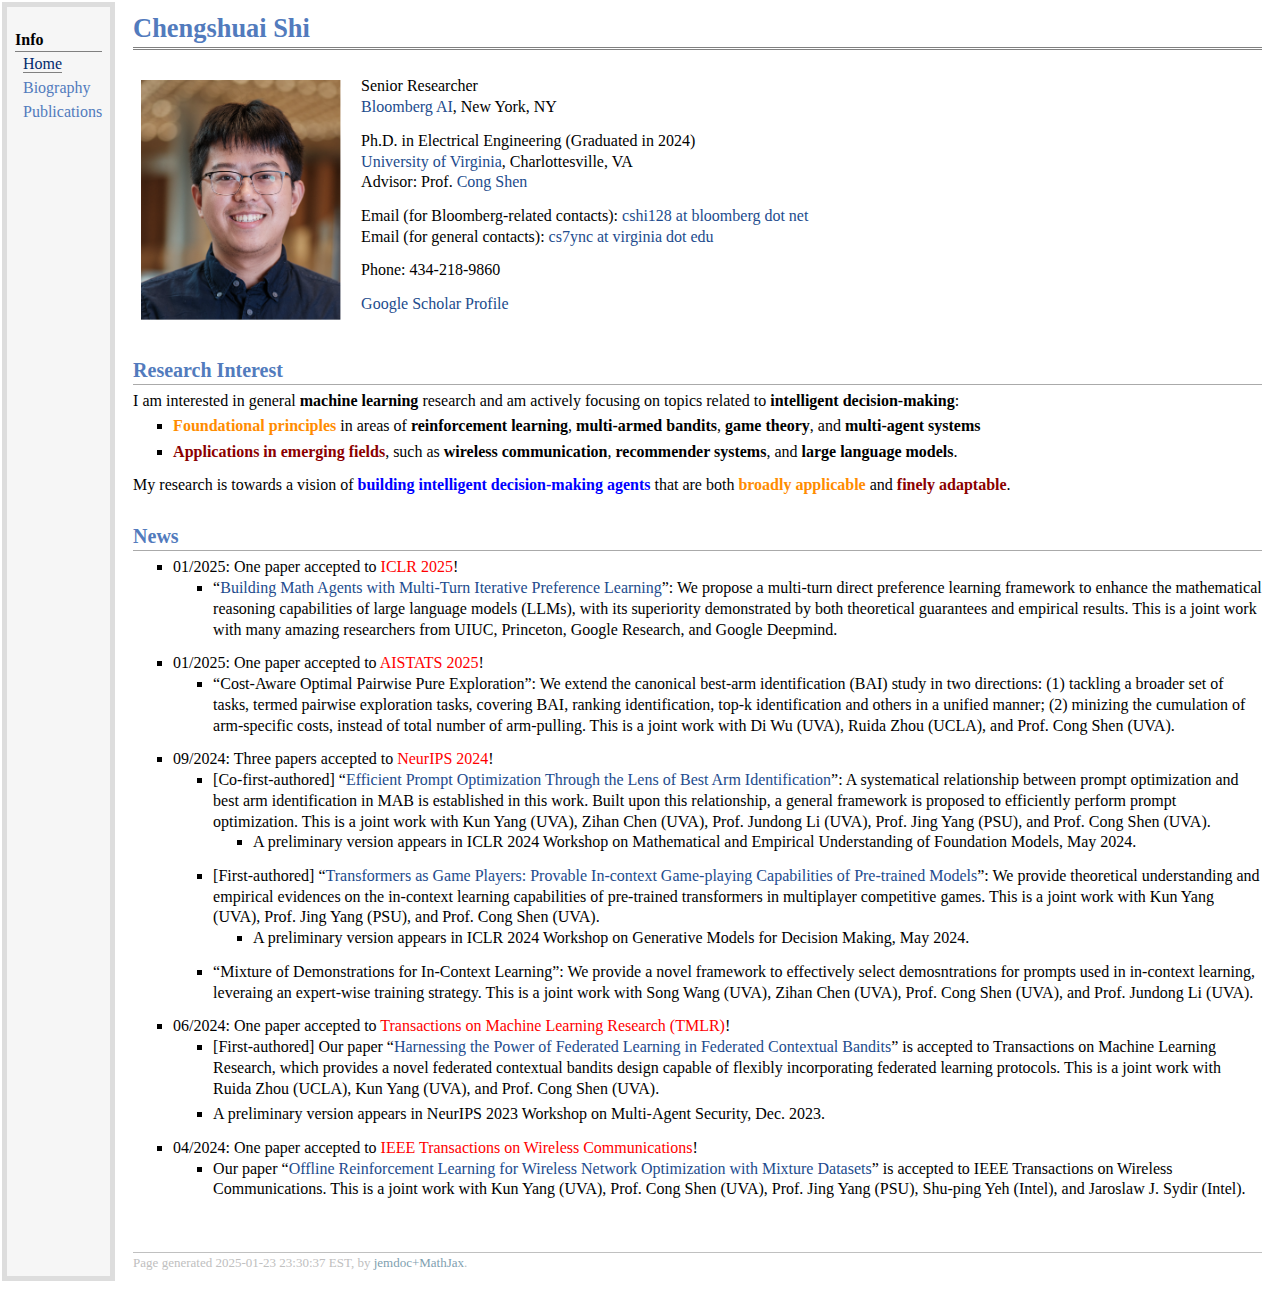
==== commit 727f33ad: "1/2025" ====
--- a/index.html
+++ b/index.html
@@ -27,7 +27,7 @@
 </p>
 <p>Ph.D. in Electrical Engineering (Graduated in 2024)<br /> 
 <a href="https://www.virginia.edu/" target=&ldquo;blank&rdquo;>University of Virginia</a>, Charlottesville, VA<br />
-Advisor: Prof. <a href="http://www.ece.virginia.edu/~cs7dt/" target=&ldquo;blank&rdquo;>Cong Shen</a>
+Advisor: Prof. <a href="https://cshen317.github.io/" target=&ldquo;blank&rdquo;>Cong Shen</a>
 </p>
 <p>Email (for Bloomberg-related contacts): <a href="mailto:cshi128@bloomberg.net" target=&ldquo;blank&rdquo;>cshi128 at bloomberg dot net</a><br />
 Email (for general contacts): <a href="mailto:cs7ync@virginia.edu" target=&ldquo;blank&rdquo;>cs7ync at virginia dot edu</a>
@@ -52,6 +52,28 @@
 </p>
 <h2>News</h2>
 <ul>
+<li><p>01/2025: One paper accepted to <font color="Red">ICLR 2025</font>!
+</p>
+<ul>
+<li><p>&ldquo;<a href="https://arxiv.org/abs/2409.02392" target=&rdquo;blank&ldquo;>Building Math Agents with Multi-Turn Iterative Preference Learning</a>&rdquo;: We propose a multi-turn direct preference learning framework to enhance the mathematical reasoning capabilities of large language models (LLMs), with its superiority demonstrated by both theoretical guarantees and empirical results. This is a joint work with many amazing researchers from UIUC, Princeton, Google Research, and Google Deepmind.
+</p>
+</li>
+</ul>
+
+</li>
+</ul>
+<ul>
+<li><p>01/2025: One paper accepted to <font color="Red">AISTATS 2025</font>!
+</p>
+<ul>
+<li><p>&ldquo;Cost-Aware Optimal Pairwise Pure Exploration&rdquo;: We extend the canonical best-arm identification (BAI) study in two directions: (1) tackling a broader set of tasks, termed pairwise exploration tasks, covering BAI, ranking identification, top-k identification and others in a unified manner; (2) minizing the cumulation of arm-specific costs, instead of total number of arm-pulling. This is a joint work with Di Wu (UVA), Ruida Zhou (UCLA), and Prof. Cong Shen (UVA).
+</p>
+</li>
+</ul>
+
+</li>
+</ul>
+<ul>
 <li><p>09/2024: Three papers accepted to <font color="Red">NeurIPS 2024</font>!
 </p>
 <ul>
@@ -70,17 +92,6 @@
 </li></ul>
 </li>
 <li><p>&ldquo;Mixture of Demonstrations for In-Context Learning&rdquo;: We provide a novel framework to effectively select demosntrations for prompts used in in-context learning, leveraing an expert-wise training strategy. This is a joint work with Song Wang (UVA), Zihan Chen (UVA), Prof. Cong Shen (UVA), and Prof. Jundong Li (UVA).
-</p>
-</li>
-</ul>
-
-</li>
-</ul>
-<ul>
-<li><p>09/2024: New preprint available!
-</p>
-<ul>
-<li><p>Our work &ldquo;<a href="https://arxiv.org/abs/2409.02392" target=&rdquo;blank&ldquo;>Building Math Agents with Multi-Turn Iterative Preference Learning</a>&rdquo; is available on arXiv. In this work, we proposed a multi-turn direct preference learning framework to enhance the mathematical reasoning capabilities of large language models (LLMs), with its superiority demonstrated by both theoretical guarantees and empirical results. This is a joint work with many amazing researchers from UIUC, Princeton, Google Research, and Google Deepmind.
 </p>
 </li>
 </ul>
@@ -112,20 +123,9 @@
 
 </li>
 </ul>
-<ul>
-<li><p>11/2023: One paper accepted to <font color="Red">IEEE Transations on Signal Processing</font>!
-</p>
-<ul>
-<li><p>[First-authored] Our paper &ldquo;<a href="https://arxiv.org/abs/2305.02441" target=&rdquo;blank&ldquo;>Reward Teaching for Federated Multi-Armed Bandits</a>&rdquo; is accepted to IEEE Transactions on Signal Processing, which leverages implicit reward adjustments to guide autonomous bandit agents in a federated multi-armed bandit system. This is a joint work with Wei Xiong (UIUC), Prof. Cong Shen (UVA), and Prof. Jing Yang (PSU).
-</p>
-</li>
-</ul>
-
-</li>
-</ul>
 <div id="footer">
 <div id="footer-text">
-Page generated 2024-12-13 08:46:17 PST, by <a href="https://github.com/wsshin/jemdoc_mathjax" target="blank">jemdoc+MathJax</a>.
+Page generated 2025-01-23 23:30:37 EST, by <a href="https://github.com/wsshin/jemdoc_mathjax" target="blank">jemdoc+MathJax</a>.
 </div>
 </div>
 </td>
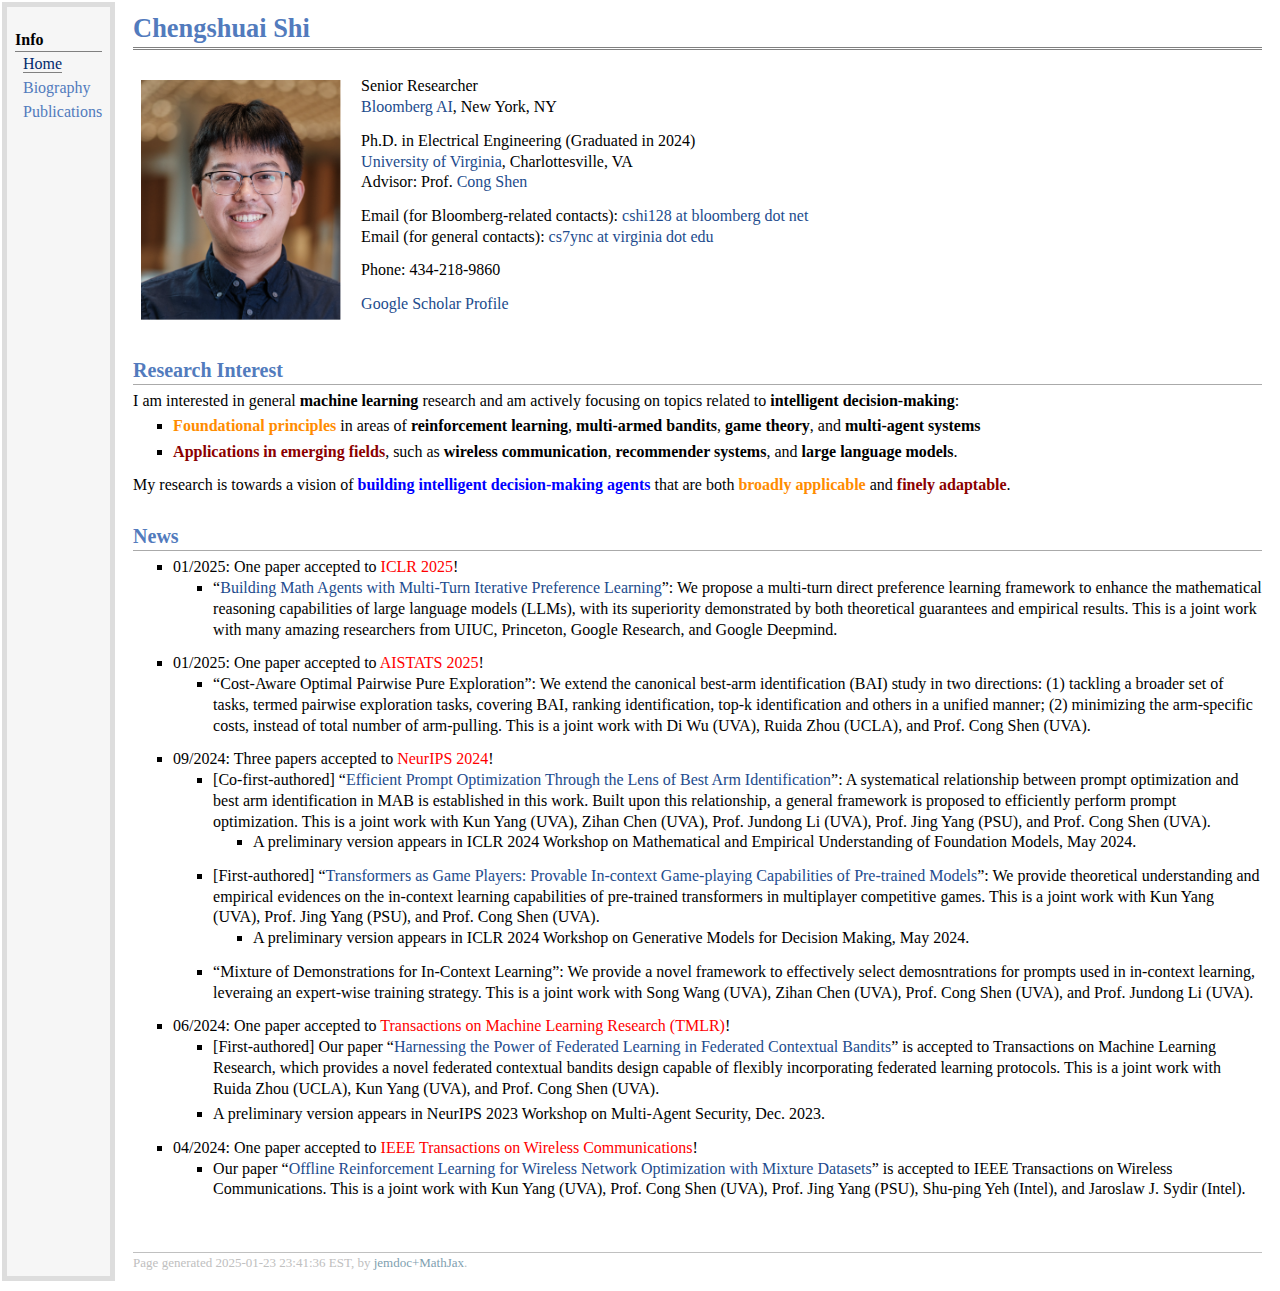
==== commit f63c9e85: "." ====
--- a/index.html
+++ b/index.html
@@ -66,7 +66,7 @@
 <li><p>01/2025: One paper accepted to <font color="Red">AISTATS 2025</font>!
 </p>
 <ul>
-<li><p>&ldquo;Cost-Aware Optimal Pairwise Pure Exploration&rdquo;: We extend the canonical best-arm identification (BAI) study in two directions: (1) tackling a broader set of tasks, termed pairwise exploration tasks, covering BAI, ranking identification, top-k identification and others in a unified manner; (2) minizing the cumulation of arm-specific costs, instead of total number of arm-pulling. This is a joint work with Di Wu (UVA), Ruida Zhou (UCLA), and Prof. Cong Shen (UVA).
+<li><p>“Cost-Aware Optimal Pairwise Pure Exploration”: We extend the canonical best-arm identification (BAI) study in two directions: (1) tackling a broader set of tasks, termed pairwise exploration tasks, covering BAI, ranking identification, top-k identification and others in a unified manner; (2) minimizing the arm-specific costs, instead of total number of arm-pulling. This is a joint work with Di Wu (UVA), Ruida Zhou (UCLA), and Prof. Cong Shen (UVA).
 </p>
 </li>
 </ul>
@@ -125,7 +125,7 @@
 </ul>
 <div id="footer">
 <div id="footer-text">
-Page generated 2025-01-23 23:30:37 EST, by <a href="https://github.com/wsshin/jemdoc_mathjax" target="blank">jemdoc+MathJax</a>.
+Page generated 2025-01-23 23:41:36 EST, by <a href="https://github.com/wsshin/jemdoc_mathjax" target="blank">jemdoc+MathJax</a>.
 </div>
 </div>
 </td>
